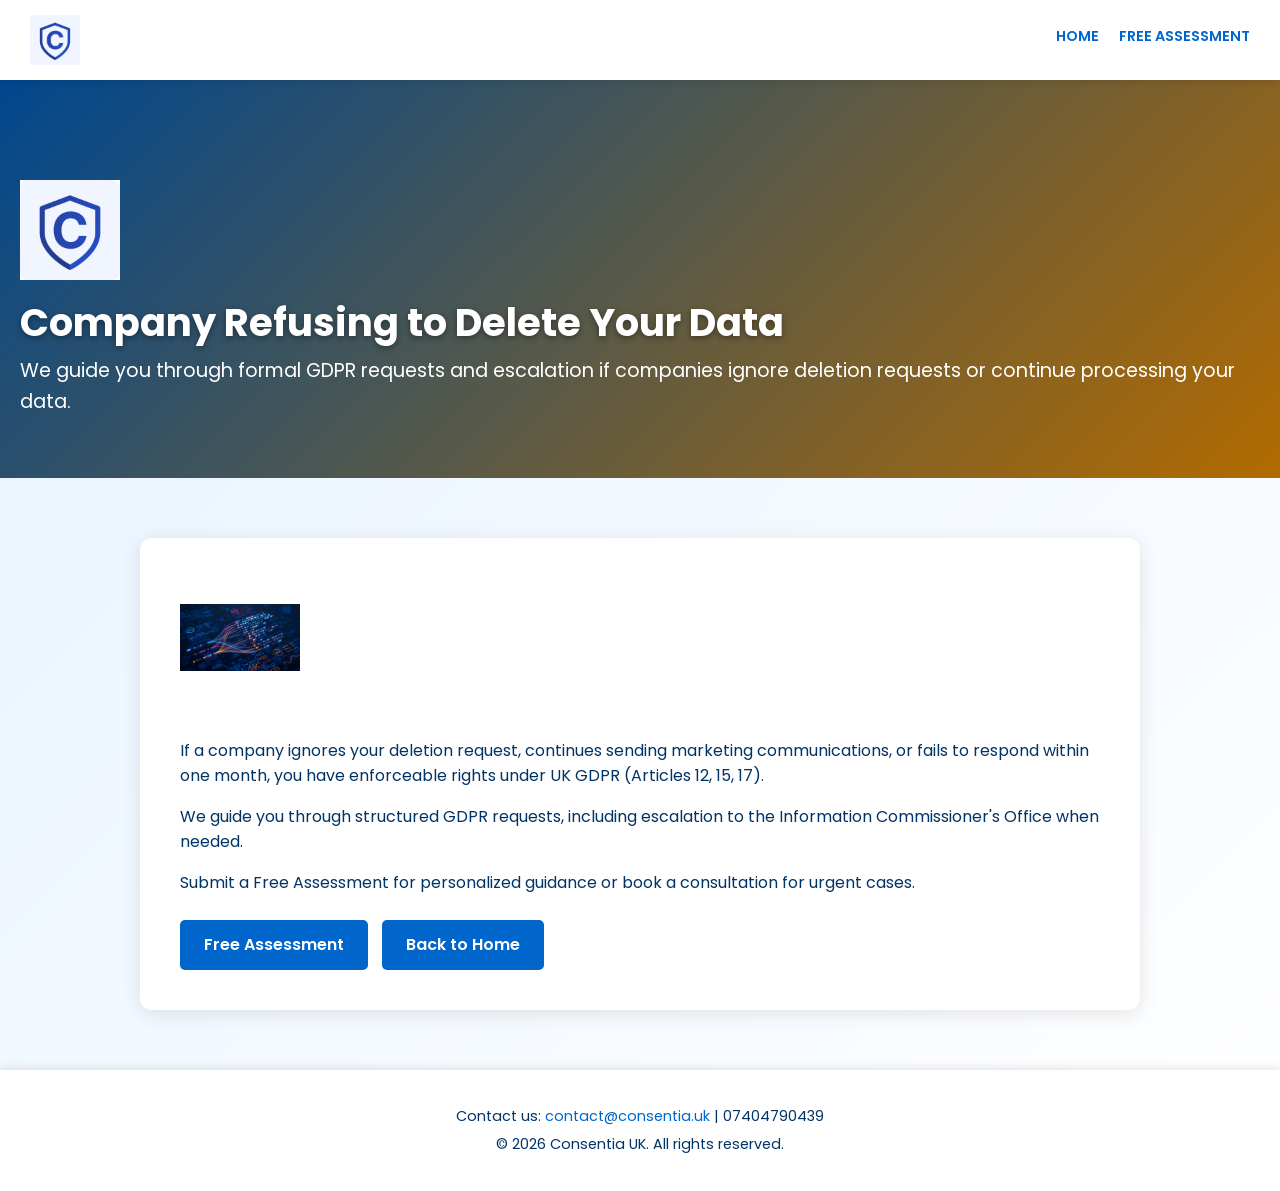
==== company-refusing.html @ bc251dcc "change the ui" ====
<html lang="en">
<head>
  <meta charset="UTF-8">
  <meta name="viewport" content="width=device-width, initial-scale=1.0">
  <title>Company Refusing Data Deletion | Consentia</title>
  <!-- Google Font for modern typography -->
  <link href="https://fonts.googleapis.com/css2?family=Poppins:wght@300;400;600&display=swap" rel="stylesheet">
  <link href="style.css" rel="stylesheet" type="text/css">
</head>
<body>

<nav class="main-nav">
  <a href="index.html" class="nav-logo"><img src="images/logo.png" alt="Consentia Logo"></a>
  <ul class="nav-links">
    <li><a href="index.html">Home</a></li>
    <li><a href="contact.html">Free Assessment</a></li>
  </ul>
</nav>

<header class="main-header-left">
  <img src="images/logo.png" alt="Consentia Logo" class="logo-left">
  <div class="header-text">
    <h1>Company Refusing to Delete Your Data</h1>
    <p>We guide you through formal GDPR requests and escalation if companies ignore deletion requests or continue processing your data.</p>
  </div>
</header>

<section class="service-section">
  <div class="service-content">
    <img src="images/company-refuse-icon.png" alt="Company Refuse Icon" class="service-image">
    <div class="service-text">
      <p>If a company ignores your deletion request, continues sending marketing communications, or fails to respond within one month, you have enforceable rights under UK GDPR (Articles 12, 15, 17).</p>
      <p>We guide you through structured GDPR requests, including escalation to the Information Commissioner's Office when needed.</p>
      <p>Submit a Free Assessment for personalized guidance or book a consultation for urgent cases.</p>
      <a href="contact.html" class="btn">Free Assessment</a>
      <a href="index.html" class="btn">Back to Home</a>
    </div>
  </div>
</section>

<footer>
  <p>Contact us: <a href="mailto:contact@consentia.uk">contact@consentia.uk</a> | 07404790439</p>
  <p>&copy; 2026 Consentia UK. All rights reserved.</p>
</footer>

</body>
</html>
---- style.css ----
/* ===== VARIABLES & RESET ===== */
:root {
  --primary: #0066cc;
  --primary-dark: #004999;
  --accent: #ff9900;
  --bg-light: #e6f2ff;
  --bg-alt: #ffffff;
  --text: #003366;
  --shadow: rgba(0,0,0,0.1);
}

*,
*::before,
*::after {
  box-sizing: border-box;
  margin: 0;
  padding: 0;
}

body {
  font-family: 'Poppins', sans-serif;
  background: linear-gradient(135deg, var(--bg-light) 0%, var(--bg-alt) 100%);
  color: var(--text);
  line-height: 1.6;
  scroll-behavior: smooth;
  min-height: 100vh;
}

/* Links */
a {
  color: var(--primary);
  text-decoration: none;
}
a:hover {
  text-decoration: underline;
}

/* Navigation */
.main-nav {
  background: var(--bg-alt);
  display: flex;
  align-items: center;
  justify-content: space-between;
  padding: 15px 30px;
  box-shadow: 0 2px 8px var(--shadow);
  position: sticky;
  top: 0;
  z-index: 100;
}
.main-nav .nav-logo img {
  max-height: 50px;
}
.main-nav .nav-links {
  list-style: none;
  display: flex;
  gap: 20px;
}
.main-nav .nav-links li a {
  font-weight: 600;
  text-transform: uppercase;
  font-size: 0.9rem;
  transition: color 0.3s;
}
.main-nav .nav-links li a:hover {
  color: var(--primary-dark);
}

/* Header */
.main-header-left {
  background: linear-gradient(135deg, var(--primary) 0%, var(--accent) 100%);
  padding: 100px 20px 60px;
  color: #fff;
  text-align: left;
  position: relative;
}
.main-header-left::after {
  content: '';
  position: absolute;
  inset: 0;
  background: rgba(0,0,0,0.3);
}
.main-header-left .logo-left {
  position: relative;
  max-width: 100px;
  margin-bottom: 20px;
  z-index: 1;
}
.main-header-left .header-text {
  position: relative;
  z-index: 1;
}
.main-header-left h1 {
  font-size: 2.4rem;
  line-height: 1.2;
  text-shadow: 0 2px 6px rgba(0,0,0,0.4);
}
.main-header-left p {
  font-size: 1.2rem;
  margin-top: 10px;
}

/* SERVICE SECTION AS CARD */
.service-section {
  padding: 60px 20px;
  display: flex;
  justify-content: center;
  animation: fadeInUp 1s ease both;
}
.service-section .service-content {
  background: var(--bg-alt);
  border-radius: 12px;
  box-shadow: 0 4px 20px var(--shadow);
  padding: 40px;
  display: flex;
  align-items: center;
  gap: 40px;
  max-width: 1000px;
  flex-wrap: wrap;
}
.service-section.alt-bg .service-content {
  background: var(--bg-light);
}
.service-image {
  width: 120px;
  height: 120px;
  object-fit: contain;
  transition: transform 0.3s, filter 0.3s;
}
.service-image:hover {
  transform: scale(1.15);
  filter: drop-shadow(0 0 5px var(--primary));
}
.service-text h2 {
  margin-top: 0;
  color: var(--primary-dark);
}

/* add a padlock icon before each service heading for thematic flair */
.service-text h2::before {
  content: '🔒';
  display: inline-block;
  margin-right: 8px;
  font-size: 1.2rem;
  vertical-align: middle;
}
.service-text p {
  margin-bottom: 15px;
}

/* Buttons */
.btn {
  display: inline-block;
  padding: 12px 24px;
  background-color: var(--primary);
  color: #fff;
  text-decoration: none;
  border-radius: 5px;
  transition: background-color 0.3s, transform 0.2s;
  margin-right: 10px;
  margin-top: 10px;
  font-weight: 600;
}
.btn:hover {
  background-color: var(--primary-dark);
  transform: translateY(-2px);
}

/* Lists */
ul {
  padding-left: 20px;
}
ul li {
  margin-bottom: 10px;
  font-size: 1.05em;
}

/* Form container */
.form-container {
  display: flex;
  justify-content: center;
  align-items: center;
  flex-direction: column;
  width: 100%;
  min-height: 80vh;
  padding: 20px;
}
.form-container iframe {
  width: 100%;
  max-width: 900px;
  height: 900px;
  border: none;
  border-radius: 8px;
  box-shadow: 0 4px 15px rgba(0,0,0,0.1);
}

/* Footer */
footer {
  background: var(--bg-alt);
  padding: 30px 20px;
  text-align: center;
  font-size: 0.9rem;
  color: var(--text);
  box-shadow: 0 -2px 8px var(--shadow);
}
footer a {
  color: var(--primary);
}
footer p {
  margin: 5px 0;
}

/* Animations */
@keyframes fadeInUp {
  from {
    opacity: 0;
    transform: translateY(20px);
  }
  to {
    opacity: 1;
    transform: translateY(0);
  }
}

/* Responsive */
@media (max-width: 768px) {
  .service-content {
    flex-direction: column;
    align-items: center;
    text-align: center;
  }
  .service-image {
    margin-bottom: 20px;
  }
  .btn {
    width: 80%;
    text-align: center;
    margin: 10px 0;
  }
  .main-nav .nav-links {
    display: none; /* hide for mobile; hamburger could be added later */
  }
}
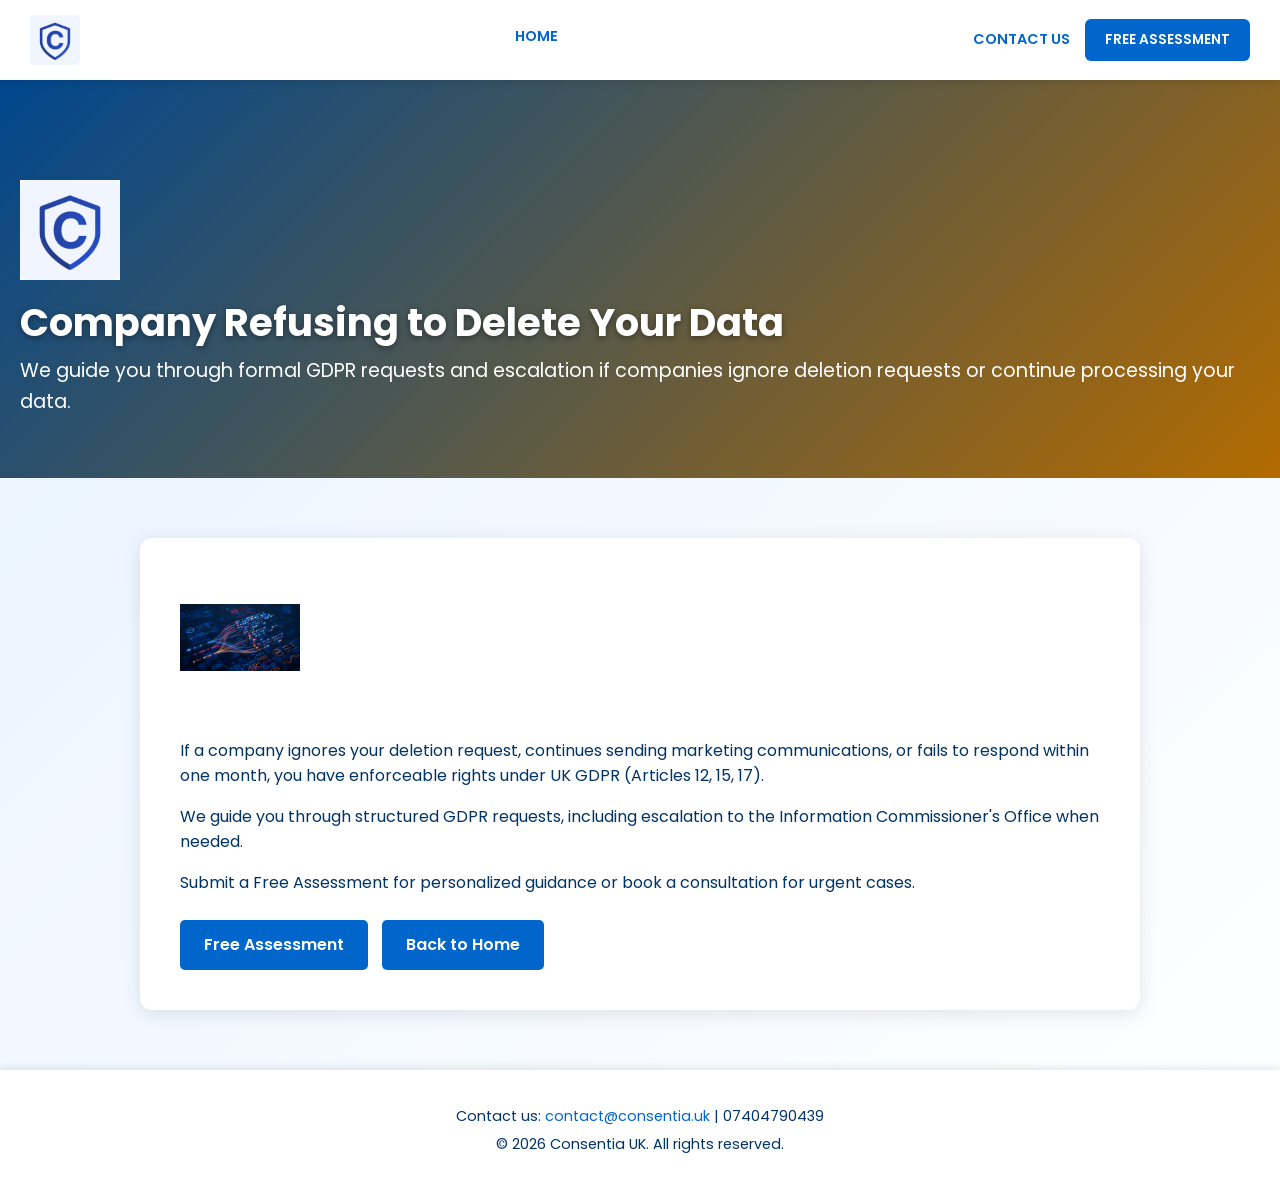
==== commit 4eca7428: "change the faq" ====
--- a/company-refusing.html
+++ b/company-refusing.html
@@ -3,6 +3,21 @@
   <meta charset="UTF-8">
   <meta name="viewport" content="width=device-width, initial-scale=1.0">
   <title>Company Refusing Data Deletion | Consentia</title>
+  <link rel="icon" href="/favicon.ico" type="image/x-icon">
+  <meta name="description" content="Company refusing to delete your personal data? Consentia guides GDPR escalation, formal requests, and ICO complaints to enforce your rights.">
+  <link rel="canonical" href="https://consentia.uk/company-refusing.html">
+  <meta name="robots" content="index,follow">
+  <meta property="og:title" content="Company Refusing to Delete Your Data — Consentia">
+  <meta property="og:description" content="We guide GDPR escalation and ICO complaints when companies refuse deletion requests.">
+  <meta property="og:type" content="article">
+  <meta property="og:url" content="https://consentia.uk/company-refusing.html">
+  <meta property="og:image" content="https://consentia.uk/images/company-refuse-icon.png">
+  <meta name="twitter:card" content="summary_large_image">
+  <meta name="twitter:title" content="Company Refusing to Delete Your Data — Consentia">
+  <meta name="twitter:description" content="We guide GDPR escalation and ICO complaints when companies refuse deletion requests.">
+  <script type="application/ld+json">
+  {"@context":"https://schema.org","@type":"Article","mainEntityOfPage":{"@type":"WebPage","@id":"https://consentia.uk/company-refusing.html"},"headline":"Company Refusing to Delete Your Data","description":"Guidance to escalate GDPR deletion requests and pursue ICO complaints."}
+  </script>
   <!-- Google Font for modern typography -->
   <link href="https://fonts.googleapis.com/css2?family=Poppins:wght@300;400;600&display=swap" rel="stylesheet">
   <link href="style.css" rel="stylesheet" type="text/css">
@@ -13,8 +28,11 @@
   <a href="index.html" class="nav-logo"><img src="images/logo.png" alt="Consentia Logo"></a>
   <ul class="nav-links">
     <li><a href="index.html">Home</a></li>
-    <li><a href="contact.html">Free Assessment</a></li>
   </ul>
+  <div class="nav-right">
+    <a href="contact.html" class="nav-contact">Contact Us</a>
+    <a href="contact.html" class="nav-cta">Free Assessment</a>
+  </div>
 </nav>
 
 <header class="main-header-left">
--- a/style.css
+++ b/style.css
@@ -47,6 +47,9 @@
   top: 0;
   z-index: 100;
 }
+.main-nav .nav-logo {
+  flex-shrink: 0;
+}
 .main-nav .nav-logo img {
   max-height: 50px;
 }
@@ -63,6 +66,45 @@
 }
 .main-nav .nav-links li a:hover {
   color: var(--primary-dark);
+}
+
+/* Navigation right section */
+.nav-right {
+  display: flex;
+  gap: 15px;
+  align-items: center;
+}
+
+.nav-contact {
+  font-weight: 600;
+  color: var(--primary);
+  text-transform: uppercase;
+  font-size: 0.9rem;
+  transition: all 0.3s;
+}
+
+.nav-contact:hover {
+  color: var(--primary-dark);
+  text-decoration: underline;
+}
+
+.nav-cta {
+  background: var(--primary);
+  color: white;
+  padding: 10px 20px;
+  border-radius: 6px;
+  font-weight: 600;
+  text-transform: uppercase;
+  font-size: 0.85rem;
+  transition: all 0.3s;
+  display: inline-block;
+}
+
+.nav-cta:hover {
+  background: var(--primary-dark);
+  transform: translateY(-2px);
+  box-shadow: 0 4px 12px rgba(0,102,204,0.3);
+  text-decoration: none;
 }
 
 /* Header */
@@ -73,6 +115,31 @@
   text-align: left;
   position: relative;
 }
+
+/* Quote section */
+.quote-section {
+  padding: 60px 20px;
+  display: flex;
+  justify-content: center;
+  align-items: center;
+  max-width: 1000px;
+  margin: 0 auto;
+  gap: 20px;
+}
+.quote-section .quote-text {
+  flex: 1;
+  font-size: 1.3rem;
+  font-style: italic;
+}
+.quote-section .quote-image {
+  flex: 1;
+  text-align: right;
+}
+.quote-section .quote-image img {
+  max-width: 400px;
+  height: auto;
+}
+
 .main-header-left::after {
   content: '';
   position: absolute;
@@ -135,13 +202,43 @@
   color: var(--primary-dark);
 }
 
-/* add a padlock icon before each service heading for thematic flair */
+/* padlock icon removed from all headings */
 .service-text h2::before {
-  content: '🔒';
-  display: inline-block;
-  margin-right: 8px;
-  font-size: 1.2rem;
-  vertical-align: middle;
+  content: none;
+}
+
+/* remove padlock icon for FAQ questions */
+.faq-item h2::before {
+  content: none;
+}
+
+/* style each FAQ item as a banner separator */
+.faq-item {
+  border-top: 2px solid var(--primary);
+  padding-top: 20px;
+  margin-top: 20px;
+}
+.faq-item:first-child {
+  border-top: none;
+  padding-top: 0;
+  margin-top: 0;
+}
+
+/* collapsible details styling */
+details.faq-item summary {
+  cursor: pointer;
+  font-weight: 600;
+  font-size: 1.1rem;
+  outline: none;
+}
+details.faq-item summary::-webkit-details-marker {
+  display: none;
+}
+details.faq-item {
+  padding: 10px 0;
+}
+details.faq-item[open] {
+  background: var(--bg-light);
 }
 .service-text p {
   margin-bottom: 15px;
@@ -174,23 +271,114 @@
   font-size: 1.05em;
 }
 
-/* Form container */
-.form-container {
-  display: flex;
-  justify-content: center;
-  align-items: center;
+/* Form wrapper with contact box */
+.form-wrapper {
+  display: flex;
+  gap: 40px;
+  justify-content: space-between;
+  align-items: flex-start;
+  width: 100%;
+  max-width: 1400px;
+  margin: 0 auto;
+  padding: 40px 20px;
+  flex-wrap: wrap;
+}
+
+.form-left {
+  flex: 1;
+  min-width: 300px;
+  display: flex;
   flex-direction: column;
+  gap: 20px;
+}
+
+.form-left iframe {
   width: 100%;
-  min-height: 80vh;
-  padding: 20px;
-}
-.form-container iframe {
-  width: 100%;
-  max-width: 900px;
-  height: 900px;
+  height: 800px;
   border: none;
   border-radius: 8px;
   box-shadow: 0 4px 15px rgba(0,0,0,0.1);
+}
+
+.form-left .btn {
+  width: fit-content;
+  padding: 12px 30px;
+  background: var(--primary);
+  color: white;
+  border-radius: 8px;
+  font-weight: 600;
+  transition: 0.3s;
+}
+
+.form-left .btn:hover {
+  background: var(--primary-dark);
+  text-decoration: none;
+}
+
+/* Contact box */
+.contact-box {
+  flex: 0 1 350px;
+  background: var(--primary);
+  color: white;
+  padding: 40px 30px;
+  border-radius: 12px;
+  box-shadow: 0 4px 20px rgba(0,0,0,0.15);
+  height: fit-content;
+  position: sticky;
+  top: 100px;
+}
+
+.contact-box h3 {
+  margin-bottom: 30px;
+  font-size: 1.5rem;
+  font-weight: 600;
+}
+
+.contact-item {
+  margin-bottom: 25px;
+  padding-bottom: 25px;
+  border-bottom: 1px solid rgba(255,255,255,0.3);
+}
+
+.contact-item:last-child {
+  border-bottom: none;
+  margin-bottom: 0;
+  padding-bottom: 0;
+}
+
+.contact-item p {
+  margin: 0;
+  padding: 5px 0;
+}
+
+.contact-item p strong {
+  font-weight: 600;
+  font-size: 0.95rem;
+}
+
+.contact-item a {
+  color: white;
+  text-decoration: none;
+  font-weight: 500;
+  word-break: break-all;
+}
+
+.contact-item a:hover {
+  text-decoration: underline;
+}
+
+/* Responsive */
+@media (max-width: 1024px) {
+  .form-wrapper {
+    flex-direction: column;
+    gap: 30px;
+  }
+  
+  .contact-box {
+    position: static;
+    flex: 1;
+    width: 100%;
+  }
 }
 
 /* Footer */
@@ -239,4 +427,12 @@
   .main-nav .nav-links {
     display: none; /* hide for mobile; hamburger could be added later */
   }
-}
+  .quote-section {
+    flex-direction: column;
+    text-align: center;
+  }
+  .quote-section .quote-image {
+    text-align: center;
+    margin-top: 20px;
+  }
+}
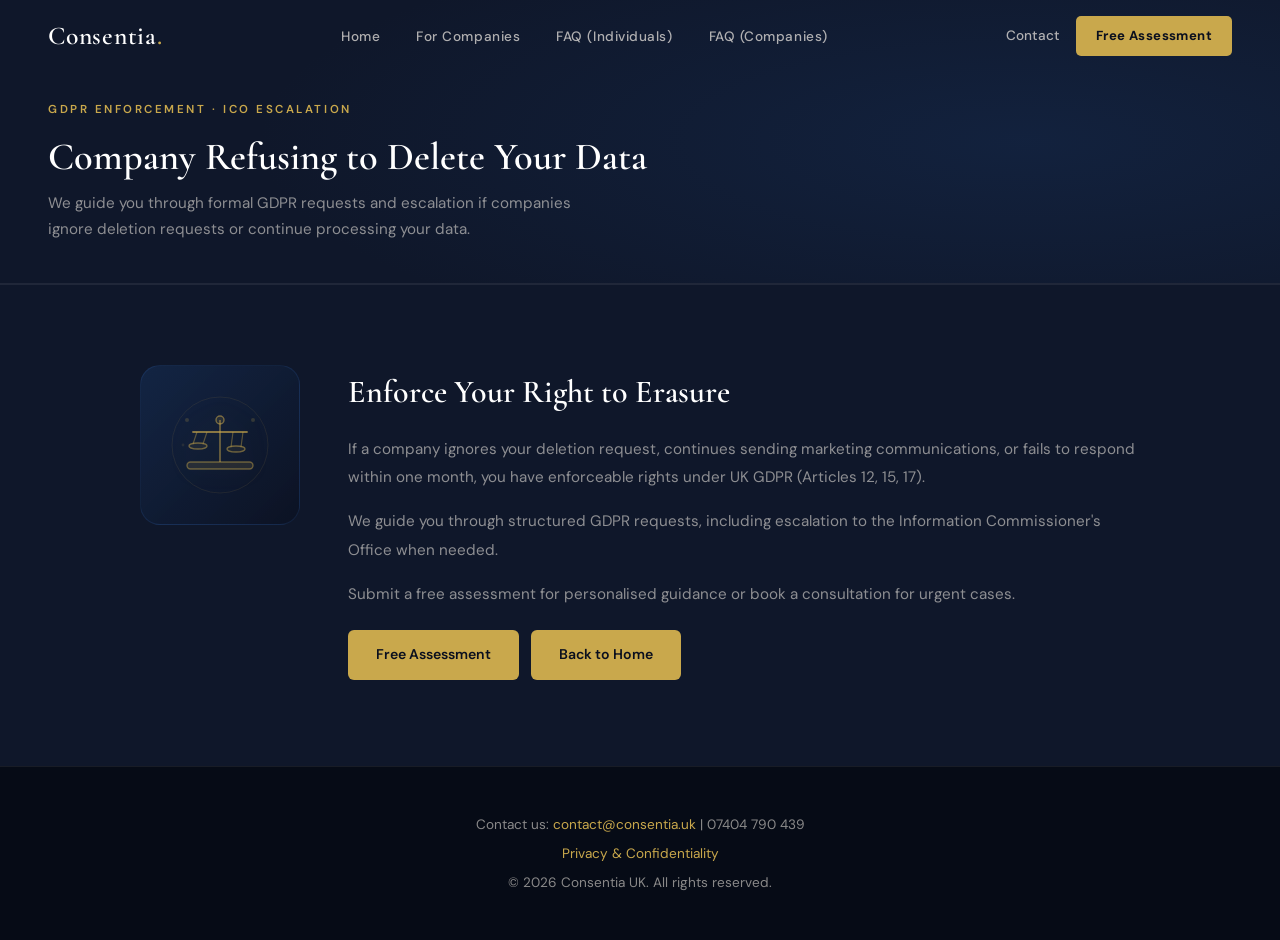
==== commit dc28145d: "change the logo" ====
--- a/company-refusing.html
+++ b/company-refusing.html
@@ -1,10 +1,18 @@
+<!DOCTYPE html>
 <html lang="en">
 <head>
   <meta charset="UTF-8">
   <meta name="viewport" content="width=device-width, initial-scale=1.0">
-  <title>Company Refusing Data Deletion | Consentia</title>
-  <link rel="icon" href="/favicon.ico" type="image/x-icon">
-  <meta name="description" content="Company refusing to delete your personal data? Consentia guides GDPR escalation, formal requests, and ICO complaints to enforce your rights.">
+  <title>Company Refusing GDPR Data Deletion? | UK GDPR Escalation | Consentia</title>
+  <link rel="icon" type="image/x-icon" href="/favicon/favicon.ico">
+  <link rel="icon" type="image/png" sizes="96x96" href="/favicon/favicon-96x96.png">
+  <link rel="icon" type="image/svg+xml" href="/favicon/favicon.svg">
+  <link rel="apple-touch-icon" href="/favicon/apple-touch-icon.png">
+  <link rel="manifest" href="/favicon/site.webmanifest">
+  <meta name="theme-color" content="#0a0f1e">
+  <meta name="description" content="Company ignoring your GDPR deletion request? Consentia guides formal escalation, ICO complaints, enforcement action under UK GDPR.">
+  <meta name="keywords" content="company refusing deletion, GDPR enforcement, ICO complaint, data deletion request ignored, GDPR escalation, company GDPR violation, UK data protection, right to erasure not granted">
+  <meta name="author" content="Consentia">
   <link rel="canonical" href="https://consentia.uk/company-refusing.html">
   <meta name="robots" content="index,follow">
   <meta property="og:title" content="Company Refusing to Delete Your Data — Consentia">
@@ -18,38 +26,82 @@
   <script type="application/ld+json">
   {"@context":"https://schema.org","@type":"Article","mainEntityOfPage":{"@type":"WebPage","@id":"https://consentia.uk/company-refusing.html"},"headline":"Company Refusing to Delete Your Data","description":"Guidance to escalate GDPR deletion requests and pursue ICO complaints."}
   </script>
-  <!-- Google Font for modern typography -->
-  <link href="https://fonts.googleapis.com/css2?family=Poppins:wght@300;400;600&display=swap" rel="stylesheet">
-  <link href="style.css" rel="stylesheet" type="text/css">
+  <link href="https://fonts.googleapis.com/css2?family=Cormorant+Garamond:ital,wght@0,400;0,600;1,400&family=DM+Sans:wght@300;400;500;600&display=swap" rel="stylesheet">
+  <link href="style.css" rel="stylesheet">
 </head>
 <body>
 
-<nav class="main-nav">
-  <a href="index.html" class="nav-logo"><img src="images/logo.png" alt="Consentia Logo"></a>
+<nav class="main-nav" id="mainNav">
+  <a href="index.html" class="nav-logo"><span class="logo-text">Consentia</span></a>
   <ul class="nav-links">
     <li><a href="index.html">Home</a></li>
+    <li><a href="im-a-company.html">For Companies</a></li>
+    <li><a href="faq-individuals.html">FAQ (Individuals)</a></li>
+    <li><a href="faq-company.html">FAQ (Companies)</a></li>
   </ul>
   <div class="nav-right">
-    <a href="contact.html" class="nav-contact">Contact Us</a>
+    <a href="contact.html" class="nav-contact">Contact</a>
     <a href="contact.html" class="nav-cta">Free Assessment</a>
   </div>
+  <button class="hamburger" id="hamburger" aria-label="Menu">
+    <span></span><span></span><span></span>
+  </button>
 </nav>
 
+<div class="mobile-drawer" id="mobileDrawer">
+  <ul>
+    <li><a href="index.html">Home</a></li>
+    <li><a href="im-a-company.html">For Companies</a></li>
+    <li><a href="faq-individuals.html">FAQ (Individuals)</a></li>
+    <li><a href="faq-company.html">FAQ (Companies)</a></li>
+    <li><a href="contact.html">Contact</a></li>
+    <li><a href="contact.html" class="drawer-cta">Free Assessment</a></li>
+  </ul>
+</div>
+
+<!-- No logo here — nav bar only -->
 <header class="main-header-left">
-  <img src="images/logo.png" alt="Consentia Logo" class="logo-left">
   <div class="header-text">
+    <div class="section-label">GDPR Enforcement · ICO Escalation</div>
     <h1>Company Refusing to Delete Your Data</h1>
     <p>We guide you through formal GDPR requests and escalation if companies ignore deletion requests or continue processing your data.</p>
   </div>
 </header>
 
-<section class="service-section">
+<section class="service-section alt-bg">
   <div class="service-content">
-    <img src="images/company-refuse-icon.png" alt="Company Refuse Icon" class="service-image">
+    <div class="service-section-icon">
+      <svg width="110" height="110" viewBox="0 0 110 110" fill="none" xmlns="http://www.w3.org/2000/svg">
+        <circle cx="55" cy="55" r="48" stroke="rgba(201,168,76,0.1)" stroke-width="1"/>
+        <!-- Base -->
+        <rect x="22" y="72" width="66" height="7" rx="3.5" fill="rgba(201,168,76,0.12)" stroke="rgba(201,168,76,0.45)" stroke-width="1.4"/>
+        <!-- Pole -->
+        <line x1="55" y1="30" x2="55" y2="72" stroke="rgba(201,168,76,0.5)" stroke-width="1.8"/>
+        <!-- Beam -->
+        <line x1="28" y1="42" x2="82" y2="42" stroke="rgba(201,168,76,0.65)" stroke-width="1.8" stroke-linecap="round"/>
+        <!-- Left pan strings -->
+        <line x1="32" y1="42" x2="28" y2="54" stroke="rgba(201,168,76,0.4)" stroke-width="1.2"/>
+        <line x1="42" y1="42" x2="38" y2="54" stroke="rgba(201,168,76,0.4)" stroke-width="1.2"/>
+        <!-- Left pan -->
+        <ellipse cx="33" cy="56" rx="9" ry="3" stroke="rgba(201,168,76,0.5)" stroke-width="1.4" fill="rgba(201,168,76,0.07)"/>
+        <!-- Right pan strings (lower = weighted) -->
+        <line x1="68" y1="42" x2="66" y2="57" stroke="rgba(201,168,76,0.4)" stroke-width="1.2"/>
+        <line x1="78" y1="42" x2="76" y2="57" stroke="rgba(201,168,76,0.4)" stroke-width="1.2"/>
+        <!-- Right pan -->
+        <ellipse cx="71" cy="59" rx="9" ry="3" stroke="rgba(201,168,76,0.5)" stroke-width="1.4" fill="rgba(201,168,76,0.07)"/>
+        <!-- Top pin -->
+        <circle cx="55" cy="30" r="4" fill="rgba(201,168,76,0.12)" stroke="rgba(201,168,76,0.55)" stroke-width="1.4"/>
+        <!-- Decorative -->
+        <circle cx="22" cy="30" r="2" fill="rgba(201,168,76,0.2)"/>
+        <circle cx="88" cy="30" r="2" fill="rgba(201,168,76,0.2)"/>
+        <circle cx="18" cy="55" r="1.4" fill="rgba(201,168,76,0.12)"/>
+      </svg>
+    </div>
     <div class="service-text">
+      <h2>Enforce Your Right to Erasure</h2>
       <p>If a company ignores your deletion request, continues sending marketing communications, or fails to respond within one month, you have enforceable rights under UK GDPR (Articles 12, 15, 17).</p>
       <p>We guide you through structured GDPR requests, including escalation to the Information Commissioner's Office when needed.</p>
-      <p>Submit a Free Assessment for personalized guidance or book a consultation for urgent cases.</p>
+      <p>Submit a free assessment for personalised guidance or book a consultation for urgent cases.</p>
       <a href="contact.html" class="btn">Free Assessment</a>
       <a href="index.html" class="btn">Back to Home</a>
     </div>
@@ -57,9 +109,17 @@
 </section>
 
 <footer>
-  <p>Contact us: <a href="mailto:contact@consentia.uk">contact@consentia.uk</a> | 07404790439</p>
+  <p>Contact us: <a href="mailto:contact@consentia.uk">contact@consentia.uk</a> | 07404 790 439</p>
+  <p><a href="privacy-policy.html">Privacy &amp; Confidentiality</a></p>
   <p>&copy; 2026 Consentia UK. All rights reserved.</p>
 </footer>
 
+<script>
+  const nav = document.getElementById('mainNav');
+  window.addEventListener('scroll', () => nav.classList.toggle('scrolled', window.scrollY > 30));
+  const ham = document.getElementById('hamburger');
+  const drawer = document.getElementById('mobileDrawer');
+  ham.addEventListener('click', () => { ham.classList.toggle('open'); drawer.classList.toggle('open'); });
+</script>
 </body>
 </html>
--- a/style.css
+++ b/style.css
@@ -1,438 +1,1288 @@
-/* ===== VARIABLES & RESET ===== */
+/* ============================================================
+   CONSENTIA — Redesigned CSS
+   Aesthetic: Dark luxury legal / cybersecurity
+   Fonts: Cormorant Garamond (display) + DM Sans (body)
+   ============================================================ */
+
 :root {
-  --primary: #0066cc;
-  --primary-dark: #004999;
-  --accent: #ff9900;
-  --bg-light: #e6f2ff;
-  --bg-alt: #ffffff;
-  --text: #003366;
-  --shadow: rgba(0,0,0,0.1);
-}
-
-*,
-*::before,
-*::after {
-  box-sizing: border-box;
-  margin: 0;
-  padding: 0;
-}
+  --ink:        #0a0f1e;
+  --ink-mid:    #0f172a;
+  --ink-card:   #141c2e;
+  --ink-border: rgba(255,255,255,0.07);
+  --cream:      #f5f0e8;
+  --cream-dim:  #ddd8ce;
+  --gold:       #c9a84c;
+  --gold-light: #e8c97a;
+  --blue-pale:  #3a7bd5;
+  --blue-glow:  rgba(58,123,213,0.15);
+  --white:      #ffffff;
+  --text-muted: rgba(245,240,232,0.55);
+  --shadow-lg:  0 24px 64px rgba(0,0,0,0.5);
+  --shadow-md:  0 8px 32px rgba(0,0,0,0.35);
+  --radius:     12px;
+  --radius-lg:  20px;
+  --font-serif: 'Cormorant Garamond', Georgia, serif;
+  --font-sans:  'DM Sans', system-ui, sans-serif;
+  --nav-h:      72px;
+}
+
+*, *::before, *::after { box-sizing: border-box; margin: 0; padding: 0; }
+
+html { scroll-behavior: smooth; }
 
 body {
-  font-family: 'Poppins', sans-serif;
-  background: linear-gradient(135deg, var(--bg-light) 0%, var(--bg-alt) 100%);
-  color: var(--text);
-  line-height: 1.6;
-  scroll-behavior: smooth;
+  font-family: var(--font-sans);
+  background: var(--ink);
+  color: var(--cream);
+  line-height: 1.7;
+  overflow-x: hidden;
+}
+
+img { display: block; max-width: 100%; }
+a { text-decoration: none; color: inherit; }
+
+/* =====================
+   TYPOGRAPHY HELPERS
+   ===================== */
+.section-label {
+  font-family: var(--font-sans);
+  font-size: 0.72rem;
+  font-weight: 600;
+  letter-spacing: 0.22em;
+  text-transform: uppercase;
+  color: var(--gold);
+  margin-bottom: 14px;
+}
+.section-title {
+  font-family: var(--font-serif);
+  font-size: clamp(2rem, 4vw, 3rem);
+  font-weight: 600;
+  color: var(--white);
+  line-height: 1.15;
+  margin-bottom: 20px;
+}
+
+/* =====================
+   BUTTONS
+   ===================== */
+.btn-primary {
+  display: inline-flex;
+  align-items: center;
+  gap: 8px;
+  padding: 14px 30px;
+  background: var(--gold);
+  color: var(--ink);
+  font-family: var(--font-sans);
+  font-size: 0.9rem;
+  font-weight: 600;
+  border-radius: 6px;
+  transition: background 0.25s, transform 0.2s, box-shadow 0.25s;
+  white-space: nowrap;
+}
+.btn-primary:hover {
+  background: var(--gold-light);
+  transform: translateY(-2px);
+  box-shadow: 0 8px 24px rgba(201,168,76,0.35);
+}
+
+.btn-ghost {
+  display: inline-flex;
+  align-items: center;
+  gap: 8px;
+  padding: 14px 30px;
+  background: transparent;
+  color: var(--cream);
+  font-family: var(--font-sans);
+  font-size: 0.9rem;
+  font-weight: 500;
+  border: 1px solid rgba(245,240,232,0.25);
+  border-radius: 6px;
+  transition: border-color 0.25s, color 0.25s, background 0.25s;
+}
+.btn-ghost:hover {
+  border-color: var(--gold);
+  color: var(--gold);
+  background: rgba(201,168,76,0.06);
+}
+
+.btn-outline {
+  display: inline-flex;
+  align-items: center;
+  gap: 8px;
+  padding: 13px 28px;
+  background: transparent;
+  color: var(--cream);
+  font-family: var(--font-sans);
+  font-size: 0.9rem;
+  font-weight: 500;
+  border: 1px solid rgba(245,240,232,0.3);
+  border-radius: 6px;
+  transition: all 0.25s;
+}
+.btn-outline:hover {
+  border-color: var(--gold);
+  color: var(--gold);
+}
+
+/* Legacy .btn compatibility (used in sub-pages) */
+.btn {
+  display: inline-flex;
+  align-items: center;
+  padding: 13px 28px;
+  background: var(--gold);
+  color: var(--ink);
+  font-family: var(--font-sans);
+  font-size: 0.88rem;
+  font-weight: 600;
+  border-radius: 6px;
+  margin: 6px 8px 6px 0;
+  transition: background 0.25s, transform 0.2s;
+}
+.btn:hover {
+  background: var(--gold-light);
+  transform: translateY(-2px);
+}
+
+/* =====================
+   NAVIGATION
+   ===================== */
+.main-nav {
+  position: fixed;
+  top: 0; left: 0; right: 0;
+  height: var(--nav-h);
+  z-index: 200;
+  display: flex;
+  align-items: center;
+  justify-content: space-between;
+  padding: 0 48px;
+  background: transparent;
+  transition: background 0.35s, backdrop-filter 0.35s, box-shadow 0.35s;
+}
+.main-nav.scrolled {
+  background: rgba(10,15,30,0.92);
+  backdrop-filter: blur(18px);
+  box-shadow: 0 1px 0 rgba(255,255,255,0.06);
+}
+
+.nav-logo .logo-text {
+  font-family: var(--font-serif);
+  font-size: 1.6rem;
+  font-weight: 600;
+  color: var(--white);
+  letter-spacing: 0.03em;
+}
+.nav-logo .logo-text::after {
+  content: '.';
+  color: var(--gold);
+}
+
+.nav-links {
+  list-style: none;
+  display: flex;
+  gap: 36px;
+}
+.nav-links a {
+  font-size: 0.85rem;
+  font-weight: 500;
+  color: rgba(245,240,232,0.7);
+  letter-spacing: 0.04em;
+  transition: color 0.2s;
+  position: relative;
+}
+.nav-links a::after {
+  content: '';
+  position: absolute;
+  bottom: -4px; left: 0; right: 100%;
+  height: 1px;
+  background: var(--gold);
+  transition: right 0.25s;
+}
+.nav-links a:hover,
+.nav-links a.active {
+  color: var(--white);
+}
+.nav-links a:hover::after,
+.nav-links a.active::after {
+  right: 0;
+}
+
+.nav-right {
+  display: flex;
+  gap: 16px;
+  align-items: center;
+}
+.nav-contact {
+  font-size: 0.85rem;
+  font-weight: 500;
+  color: rgba(245,240,232,0.7);
+  transition: color 0.2s;
+}
+.nav-contact:hover { color: var(--white); }
+
+.nav-cta {
+  padding: 9px 20px;
+  background: var(--gold);
+  color: var(--ink);
+  font-size: 0.82rem;
+  font-weight: 700;
+  border-radius: 5px;
+  letter-spacing: 0.03em;
+  transition: background 0.2s, transform 0.2s;
+}
+.nav-cta:hover {
+  background: var(--gold-light);
+  transform: translateY(-1px);
+}
+
+.hamburger {
+  display: none;
+  flex-direction: column;
+  gap: 5px;
+  background: none;
+  border: none;
+  cursor: pointer;
+  padding: 4px;
+}
+.hamburger span {
+  display: block;
+  width: 24px;
+  height: 2px;
+  background: var(--cream);
+  border-radius: 2px;
+  transition: all 0.3s;
+}
+.hamburger.open span:nth-child(1) { transform: rotate(45deg) translate(5px, 5px); }
+.hamburger.open span:nth-child(2) { opacity: 0; }
+.hamburger.open span:nth-child(3) { transform: rotate(-45deg) translate(5px, -5px); }
+
+.mobile-drawer {
+  display: none;
+  position: fixed;
+  top: var(--nav-h);
+  left: 0; right: 0;
+  background: rgba(10,15,30,0.97);
+  backdrop-filter: blur(20px);
+  z-index: 199;
+  padding: 24px 32px 40px;
+  transform: translateY(-20px);
+  opacity: 0;
+  pointer-events: none;
+  transition: opacity 0.3s, transform 0.3s;
+}
+.mobile-drawer.open {
+  opacity: 1;
+  transform: translateY(0);
+  pointer-events: all;
+}
+.mobile-drawer ul {
+  list-style: none;
+  display: flex;
+  flex-direction: column;
+  gap: 4px;
+}
+.mobile-drawer ul li a {
+  display: block;
+  padding: 12px 0;
+  font-size: 1.1rem;
+  font-weight: 500;
+  color: var(--cream-dim);
+  border-bottom: 1px solid var(--ink-border);
+  transition: color 0.2s;
+}
+.mobile-drawer ul li a:hover { color: var(--gold); }
+.mobile-drawer .drawer-cta {
+  margin-top: 16px;
+  display: inline-block;
+  padding: 14px 28px;
+  background: var(--gold);
+  color: var(--ink) !important;
+  font-weight: 700;
+  border-radius: 6px;
+  border-bottom: none !important;
+}
+
+/* =====================
+   HERO
+   ===================== */
+.hero {
+  position: relative;
   min-height: 100vh;
-}
-
-/* Links */
-a {
-  color: var(--primary);
-  text-decoration: none;
-}
-a:hover {
-  text-decoration: underline;
-}
-
-/* Navigation */
-.main-nav {
-  background: var(--bg-alt);
-  display: flex;
-  align-items: center;
-  justify-content: space-between;
-  padding: 15px 30px;
-  box-shadow: 0 2px 8px var(--shadow);
-  position: sticky;
-  top: 0;
-  z-index: 100;
-}
-.main-nav .nav-logo {
-  flex-shrink: 0;
-}
-.main-nav .nav-logo img {
-  max-height: 50px;
-}
-.main-nav .nav-links {
-  list-style: none;
-  display: flex;
-  gap: 20px;
-}
-.main-nav .nav-links li a {
-  font-weight: 600;
+  display: flex;
+  align-items: center;
+  overflow: hidden;
+  padding: calc(var(--nav-h) + 60px) 48px 80px;
+}
+
+.hero-bg {
+  position: absolute;
+  inset: 0;
+  pointer-events: none;
+}
+
+.hero-grid {
+  position: absolute;
+  inset: 0;
+  background-image:
+    linear-gradient(rgba(255,255,255,0.03) 1px, transparent 1px),
+    linear-gradient(90deg, rgba(255,255,255,0.03) 1px, transparent 1px);
+  background-size: 60px 60px;
+  mask-image: radial-gradient(ellipse 80% 80% at 50% 50%, black, transparent);
+}
+
+.hero-orb {
+  position: absolute;
+  border-radius: 50%;
+  filter: blur(80px);
+  opacity: 0.3;
+}
+.hero-orb-1 {
+  width: 600px; height: 600px;
+  background: radial-gradient(circle, #1a3a6b, transparent);
+  top: -100px; right: -100px;
+  animation: orb-drift 14s ease-in-out infinite alternate;
+}
+.hero-orb-2 {
+  width: 400px; height: 400px;
+  background: radial-gradient(circle, rgba(201,168,76,0.4), transparent);
+  bottom: 0; left: 5%;
+  animation: orb-drift 18s ease-in-out infinite alternate-reverse;
+}
+
+@keyframes orb-drift {
+  from { transform: translate(0, 0); }
+  to   { transform: translate(30px, 20px); }
+}
+
+.hero-content {
+  position: relative;
+  z-index: 1;
+  max-width: 760px;
+}
+
+.hero-badge {
+  display: inline-block;
+  padding: 6px 16px;
+  background: rgba(201,168,76,0.12);
+  border: 1px solid rgba(201,168,76,0.3);
+  color: var(--gold);
+  font-size: 0.72rem;
+  font-weight: 600;
+  letter-spacing: 0.18em;
   text-transform: uppercase;
-  font-size: 0.9rem;
-  transition: color 0.3s;
-}
-.main-nav .nav-links li a:hover {
-  color: var(--primary-dark);
-}
-
-/* Navigation right section */
-.nav-right {
-  display: flex;
-  gap: 15px;
-  align-items: center;
-}
-
-.nav-contact {
-  font-weight: 600;
-  color: var(--primary);
+  border-radius: 100px;
+  margin-bottom: 28px;
+  animation: fade-in-up 0.8s ease both;
+}
+
+.hero-title {
+  display: flex;
+  flex-direction: column;
+  font-family: var(--font-serif);
+  font-size: clamp(3rem, 7vw, 5.5rem);
+  font-weight: 600;
+  line-height: 1.05;
+  color: var(--white);
+  margin-bottom: 28px;
+}
+.hero-title-line {
+  opacity: 0;
+  transform: translateY(24px);
+  animation: fade-in-up 0.9s ease both;
+}
+.hero-title-line:nth-child(1) { animation-delay: 0.1s; }
+.hero-title-line:nth-child(2) { animation-delay: 0.2s; }
+.hero-title-line:nth-child(3) { animation-delay: 0.3s; }
+
+.hero-title-accent {
+  color: var(--gold);
+  font-style: italic;
+}
+
+.hero-sub {
+  font-size: 1.1rem;
+  color: var(--text-muted);
+  max-width: 540px;
+  margin-bottom: 40px;
+  line-height: 1.8;
+  opacity: 0;
+  animation: fade-in-up 0.9s ease 0.4s both;
+}
+.hero-sub em {
+  color: var(--gold);
+  font-style: normal;
+  font-weight: 500;
+}
+
+.hero-actions {
+  display: flex;
+  gap: 16px;
+  flex-wrap: wrap;
+  margin-bottom: 56px;
+  opacity: 0;
+  animation: fade-in-up 0.9s ease 0.5s both;
+}
+
+.hero-stats {
+  display: flex;
+  align-items: center;
+  gap: 32px;
+  opacity: 0;
+  animation: fade-in-up 0.9s ease 0.6s both;
+}
+.stat {
+  display: flex;
+  flex-direction: column;
+  gap: 2px;
+}
+.stat-num {
+  font-family: var(--font-serif);
+  font-size: 1.6rem;
+  font-weight: 600;
+  color: var(--white);
+}
+.stat-label {
+  font-size: 0.72rem;
+  color: var(--text-muted);
+  letter-spacing: 0.05em;
   text-transform: uppercase;
-  font-size: 0.9rem;
-  transition: all 0.3s;
-}
-
-.nav-contact:hover {
-  color: var(--primary-dark);
-  text-decoration: underline;
-}
-
-.nav-cta {
-  background: var(--primary);
-  color: white;
-  padding: 10px 20px;
-  border-radius: 6px;
-  font-weight: 600;
+}
+.stat-divider {
+  width: 1px;
+  height: 40px;
+  background: rgba(255,255,255,0.12);
+}
+
+.hero-scroll-indicator {
+  position: absolute;
+  bottom: 40px;
+  right: 48px;
+  display: flex;
+  flex-direction: column;
+  align-items: center;
+  gap: 10px;
+  opacity: 0.4;
+  font-size: 0.65rem;
+  letter-spacing: 0.15em;
   text-transform: uppercase;
-  font-size: 0.85rem;
-  transition: all 0.3s;
-  display: inline-block;
-}
-
-.nav-cta:hover {
-  background: var(--primary-dark);
-  transform: translateY(-2px);
-  box-shadow: 0 4px 12px rgba(0,102,204,0.3);
-  text-decoration: none;
-}
-
-/* Header */
-.main-header-left {
-  background: linear-gradient(135deg, var(--primary) 0%, var(--accent) 100%);
-  padding: 100px 20px 60px;
-  color: #fff;
-  text-align: left;
+  color: var(--cream-dim);
+}
+.scroll-line {
+  width: 1px;
+  height: 50px;
+  background: linear-gradient(to bottom, var(--cream-dim), transparent);
+  animation: scroll-pulse 2s ease-in-out infinite;
+}
+@keyframes scroll-pulse {
+  0%, 100% { opacity: 0.4; }
+  50% { opacity: 1; }
+}
+
+/* =====================
+   ABOUT / PROCESS
+   ===================== */
+.about-section {
+  padding: 120px 48px;
+  background: var(--ink-mid);
+  border-top: 1px solid var(--ink-border);
+}
+.about-inner {
+  max-width: 1140px;
+  margin: 0 auto;
+  display: grid;
+  grid-template-columns: 1fr 1.2fr;
+  gap: 80px;
+  align-items: start;
+}
+.about-left p {
+  color: var(--text-muted);
+  font-size: 1rem;
+  line-height: 1.85;
+  max-width: 400px;
+}
+.process-list {
+  display: flex;
+  flex-direction: column;
+  gap: 0;
+}
+.process-item {
+  display: flex;
+  gap: 28px;
+  padding: 32px 0;
+  border-bottom: 1px solid var(--ink-border);
+  opacity: 0;
+  transform: translateX(20px);
+  transition: opacity 0.6s ease, transform 0.6s ease;
+}
+.process-item.visible {
+  opacity: 1;
+  transform: translateX(0);
+}
+.process-item:first-child { padding-top: 0; }
+.process-item:last-child { border-bottom: none; }
+
+.process-num {
+  font-family: var(--font-serif);
+  font-size: 2.4rem;
+  font-weight: 400;
+  color: var(--gold);
+  opacity: 0.5;
+  line-height: 1;
+  min-width: 48px;
+}
+.process-body h3 {
+  font-family: var(--font-serif);
+  font-size: 1.3rem;
+  font-weight: 600;
+  color: var(--white);
+  margin-bottom: 8px;
+}
+.process-body p {
+  color: var(--text-muted);
+  font-size: 0.95rem;
+  line-height: 1.75;
+}
+
+/* =====================
+   QUOTE BANNER
+   ===================== */
+.quote-banner {
+  padding: 100px 48px;
+  background: var(--ink);
   position: relative;
-}
-
-/* Quote section */
-.quote-section {
-  padding: 60px 20px;
-  display: flex;
-  justify-content: center;
-  align-items: center;
-  max-width: 1000px;
-  margin: 0 auto;
-  gap: 20px;
-}
-.quote-section .quote-text {
-  flex: 1;
-  font-size: 1.3rem;
-  font-style: italic;
-}
-.quote-section .quote-image {
-  flex: 1;
-  text-align: right;
-}
-.quote-section .quote-image img {
-  max-width: 400px;
-  height: auto;
-}
-
-.main-header-left::after {
+  overflow: hidden;
+}
+.quote-banner::before {
   content: '';
   position: absolute;
   inset: 0;
-  background: rgba(0,0,0,0.3);
+  background: linear-gradient(135deg, rgba(201,168,76,0.04) 0%, transparent 60%);
+  pointer-events: none;
+}
+.quote-inner {
+  max-width: 860px;
+  margin: 0 auto;
+  text-align: center;
+}
+.quote-mark {
+  font-family: var(--font-serif);
+  font-size: 8rem;
+  line-height: 0.6;
+  color: var(--gold);
+  opacity: 0.25;
+  margin-bottom: 20px;
+  display: block;
+}
+.quote-inner blockquote {
+  font-family: var(--font-serif);
+  font-size: clamp(1.5rem, 3vw, 2.2rem);
+  font-weight: 400;
+  font-style: italic;
+  color: var(--cream);
+  line-height: 1.55;
+  margin-bottom: 24px;
+}
+.quote-source {
+  font-size: 0.8rem;
+  color: var(--gold);
+  letter-spacing: 0.1em;
+  text-transform: uppercase;
+}
+
+/* =====================
+   SERVICES
+   ===================== */
+.services-section {
+  padding: 120px 48px;
+  background: var(--ink-mid);
+  border-top: 1px solid var(--ink-border);
+}
+.services-inner {
+  max-width: 1140px;
+  margin: 0 auto;
+}
+.services-grid {
+  display: grid;
+  grid-template-columns: repeat(3, 1fr);
+  gap: 24px;
+  margin-top: 52px;
+}
+
+.service-card {
+  background: var(--ink-card);
+  border: 1px solid var(--ink-border);
+  border-radius: var(--radius-lg);
+  padding: 40px 36px;
+  display: flex;
+  flex-direction: column;
+  gap: 24px;
+  transition: border-color 0.3s, transform 0.3s, box-shadow 0.3s;
+  cursor: pointer;
+  opacity: 0;
+  transform: translateY(30px);
+}
+.service-card.visible {
+  opacity: 1;
+  transform: translateY(0);
+  transition: opacity 0.6s ease, transform 0.6s ease, border-color 0.3s, box-shadow 0.3s;
+}
+.service-card:nth-child(1) { transition-delay: 0.0s; }
+.service-card:nth-child(2) { transition-delay: 0.1s; }
+.service-card:nth-child(3) { transition-delay: 0.2s; }
+
+.service-card:hover {
+  border-color: rgba(201,168,76,0.35);
+  transform: translateY(-6px);
+  box-shadow: 0 20px 50px rgba(0,0,0,0.4), 0 0 0 1px rgba(201,168,76,0.1);
+}
+
+.service-card-icon {
+  width: 100%;
+  height: 130px;
+  background: linear-gradient(135deg, rgba(26,58,107,0.4), rgba(10,15,30,0.55));
+  border: 1px solid rgba(58,123,213,0.14);
+  border-radius: 14px;
+  display: flex;
+  align-items: center;
+  justify-content: center;
+  transition: all 0.4s;
+  overflow: hidden;
+  position: relative;
+  margin-bottom: 4px;
+}
+.service-card-icon::after {
+  content: '';
+  position: absolute;
+  inset: 0;
+  background: radial-gradient(ellipse at 50% 0%, rgba(201,168,76,0.08), transparent 70%);
+  opacity: 0;
+  transition: opacity 0.4s;
+}
+.service-card:hover .service-card-icon {
+  background: linear-gradient(135deg, rgba(201,168,76,0.09), rgba(10,15,30,0.65));
+  border-color: rgba(201,168,76,0.28);
+}
+.service-card:hover .service-card-icon::after {
+  opacity: 1;
+}
+.service-card-icon svg {
+  transition: transform 0.5s cubic-bezier(0.34, 1.56, 0.64, 1);
+  position: relative;
+  z-index: 1;
+}
+.service-card:hover .service-card-icon svg {
+  transform: scale(1.1) translateY(-3px);
+  filter: drop-shadow(0 0 16px rgba(201,168,76,0.3));
+}
+
+.service-card-tag {
+  font-size: 0.68rem;
+  font-weight: 600;
+  letter-spacing: 0.16em;
+  text-transform: uppercase;
+  color: var(--gold);
+  opacity: 0.8;
+  margin-bottom: 4px;
+}
+
+.service-card-body h3 {
+  font-family: var(--font-serif);
+  font-size: 1.35rem;
+  font-weight: 600;
+  color: var(--white);
+  margin-bottom: 12px;
+  line-height: 1.25;
+}
+.service-card-body p {
+  font-size: 0.9rem;
+  color: var(--text-muted);
+  line-height: 1.8;
+  flex: 1;
+}
+
+.card-link {
+  display: inline-flex;
+  align-items: center;
+  gap: 6px;
+  font-size: 0.82rem;
+  font-weight: 600;
+  color: var(--gold);
+  margin-top: 20px;
+  transition: gap 0.2s;
+}
+.service-card:hover .card-link { gap: 10px; }
+
+/* =====================
+   OTHER ISSUES
+   ===================== */
+.issues-section {
+  padding: 120px 48px;
+  background: var(--ink);
+  border-top: 1px solid var(--ink-border);
+}
+.issues-inner {
+  max-width: 1140px;
+  margin: 0 auto;
+  display: grid;
+  grid-template-columns: 1fr 1.2fr;
+  gap: 80px;
+  align-items: center;
+}
+.issues-left p {
+  color: var(--text-muted);
+  margin-bottom: 32px;
+  line-height: 1.85;
+}
+
+.issues-list {
+  list-style: none;
+  padding: 0;
+  display: flex;
+  flex-direction: column;
+  gap: 4px;
+}
+.issues-list li {
+  opacity: 0;
+  transform: translateX(16px);
+  transition: opacity 0.5s ease, transform 0.5s ease;
+}
+.issues-list li.visible {
+  opacity: 1;
+  transform: translateX(0);
+}
+.issues-list li:nth-child(1) { transition-delay: 0.0s; }
+.issues-list li:nth-child(2) { transition-delay: 0.08s; }
+.issues-list li:nth-child(3) { transition-delay: 0.16s; }
+.issues-list li:nth-child(4) { transition-delay: 0.24s; }
+.issues-list li:nth-child(5) { transition-delay: 0.32s; }
+
+.issues-list li a {
+  display: flex;
+  align-items: center;
+  gap: 14px;
+  padding: 18px 22px;
+  background: var(--ink-card);
+  border: 1px solid var(--ink-border);
+  border-radius: 8px;
+  color: var(--cream-dim);
+  font-size: 0.95rem;
+  transition: all 0.25s;
+}
+.issues-list li a svg {
+  flex-shrink: 0;
+  color: var(--gold);
+  opacity: 0.6;
+  transition: opacity 0.25s, transform 0.25s;
+}
+.issues-list li a:hover {
+  border-color: rgba(201,168,76,0.3);
+  color: var(--white);
+  background: rgba(201,168,76,0.05);
+}
+.issues-list li a:hover svg {
+  opacity: 1;
+  transform: translateX(4px);
+}
+
+/* =====================
+   FAQ STRIP
+   ===================== */
+.faq-strip {
+  padding: 120px 48px;
+  background: var(--ink-mid);
+  border-top: 1px solid var(--ink-border);
+  text-align: center;
+}
+.faq-strip-inner {
+  max-width: 640px;
+  margin: 0 auto;
+}
+.faq-strip-sub {
+  color: var(--text-muted);
+  font-size: 1rem;
+  margin-bottom: 40px;
+  line-height: 1.8;
+}
+.faq-strip-actions {
+  display: flex;
+  gap: 16px;
+  justify-content: center;
+  flex-wrap: wrap;
+}
+
+/* =====================
+   FOOTER
+   ===================== */
+.site-footer {
+  background: #060b16;
+  border-top: 1px solid var(--ink-border);
+  padding: 80px 48px 40px;
+}
+.footer-inner {
+  max-width: 1140px;
+  margin: 0 auto;
+  display: grid;
+  grid-template-columns: 1.5fr 1fr 1fr 1.2fr;
+  gap: 48px;
+  margin-bottom: 64px;
+}
+.footer-brand .logo-text {
+  font-family: var(--font-serif);
+  font-size: 1.8rem;
+  font-weight: 600;
+  color: var(--white);
+  display: block;
+  margin-bottom: 12px;
+}
+.footer-brand .logo-text::after {
+  content: '.';
+  color: var(--gold);
+}
+.footer-brand p {
+  color: var(--text-muted);
+  font-size: 0.85rem;
+  line-height: 1.7;
+}
+.footer-links h4,
+.footer-contact h4 {
+  font-family: var(--font-sans);
+  font-size: 0.72rem;
+  font-weight: 700;
+  letter-spacing: 0.14em;
+  text-transform: uppercase;
+  color: var(--gold);
+  margin-bottom: 20px;
+}
+.footer-links ul {
+  list-style: none;
+  padding: 0;
+  display: flex;
+  flex-direction: column;
+  gap: 10px;
+}
+.footer-links ul li a {
+  color: var(--text-muted);
+  font-size: 0.88rem;
+  transition: color 0.2s;
+}
+.footer-links ul li a:hover { color: var(--cream); }
+
+.footer-contact {
+  display: flex;
+  flex-direction: column;
+  gap: 10px;
+}
+.footer-contact a {
+  color: var(--text-muted);
+  font-size: 0.88rem;
+  transition: color 0.2s;
+}
+.footer-contact a:hover { color: var(--cream); }
+.footer-contact .footer-cta {
+  margin-top: 16px;
+  align-self: flex-start;
+}
+
+.footer-bottom {
+  max-width: 1140px;
+  margin: 0 auto;
+  padding-top: 32px;
+  border-top: 1px solid var(--ink-border);
+  display: flex;
+  justify-content: space-between;
+  align-items: center;
+  flex-wrap: wrap;
+  gap: 12px;
+}
+.footer-bottom p {
+  font-size: 0.8rem;
+  color: rgba(245,240,232,0.3);
+}
+.footer-bottom a {
+  font-size: 0.8rem;
+  color: rgba(245,240,232,0.3);
+  transition: color 0.2s;
+}
+.footer-bottom a:hover { color: var(--cream); }
+
+/* =====================
+   SUBPAGE HERO (used by remove-data, etc.)
+   ===================== */
+.main-header-left {
+  padding: calc(var(--nav-h) + 28px) 48px 40px;
+  background: var(--ink-mid);
+  border-bottom: 1px solid var(--ink-border);
+  position: relative;
+  overflow: hidden;
+}
+.main-header-left::before {
+  content: '';
+  position: absolute;
+  inset: 0;
+  background: radial-gradient(ellipse 60% 80% at 80% 50%, rgba(26,58,107,0.3), transparent);
+  pointer-events: none;
 }
 .main-header-left .logo-left {
-  position: relative;
-  max-width: 100px;
-  margin-bottom: 20px;
-  z-index: 1;
+  display: none; /* hidden — nav has logo */
 }
 .main-header-left .header-text {
   position: relative;
   z-index: 1;
+  max-width: 720px;
 }
 .main-header-left h1 {
-  font-size: 2.4rem;
+  font-family: var(--font-serif);
+  font-size: clamp(1.6rem, 3.5vw, 2.4rem);
+  font-weight: 600;
+  color: var(--white);
   line-height: 1.2;
-  text-shadow: 0 2px 6px rgba(0,0,0,0.4);
+  margin-bottom: 10px;
 }
 .main-header-left p {
-  font-size: 1.2rem;
-  margin-top: 10px;
-}
-
-/* SERVICE SECTION AS CARD */
+  font-size: 0.95rem;
+  color: var(--text-muted);
+  max-width: 560px;
+  line-height: 1.75;
+}
+
+/* =====================
+   SUBPAGE SERVICE SECTIONS
+   ===================== */
 .service-section {
-  padding: 60px 20px;
-  display: flex;
+  padding: 80px 48px;
+  background: var(--ink);
+  border-top: 1px solid var(--ink-border);
+}
+.service-section.alt-bg {
+  background: var(--ink-mid);
+}
+.service-section .service-content {
+  max-width: 1000px;
+  margin: 0 auto;
+  display: flex;
+  align-items: flex-start;
+  gap: 48px;
+}
+.service-section .service-content.column {
+  flex-direction: column;
+}
+.service-section .service-content.full-width {
+  max-width: 100%;
+}
+.service-text.full-width {
+  width: 100%;
+}
+.service-image {
+  width: 100px;
+  height: 100px;
+  object-fit: contain;
+  flex-shrink: 0;
+  filter: brightness(0) invert(1) opacity(0.5);
+}
+.service-section-icon {
+  flex-shrink: 0;
+  width: 160px;
+  height: 160px;
+  background: linear-gradient(135deg, rgba(26,58,107,0.4), rgba(10,15,30,0.55));
+  border: 1px solid rgba(58,123,213,0.14);
+  border-radius: 20px;
+  display: flex;
+  align-items: center;
   justify-content: center;
-  animation: fadeInUp 1s ease both;
-}
-.service-section .service-content {
-  background: var(--bg-alt);
-  border-radius: 12px;
-  box-shadow: 0 4px 20px var(--shadow);
+  transition: all 0.4s;
+  position: relative;
+  overflow: hidden;
+}
+.service-section-icon::after {
+  content: '';
+  position: absolute;
+  inset: 0;
+  background: radial-gradient(ellipse at 50% 0%, rgba(201,168,76,0.08), transparent 70%);
+  opacity: 0;
+  transition: opacity 0.4s;
+}
+.service-section-icon:hover::after { opacity: 1; }
+.service-section-icon:hover {
+  border-color: rgba(201,168,76,0.28);
+  background: linear-gradient(135deg, rgba(201,168,76,0.09), rgba(10,15,30,0.65));
+}
+.service-section-icon svg {
+  position: relative;
+  z-index: 1;
+  filter: drop-shadow(0 0 12px rgba(201,168,76,0.15));
+}
+.service-text h2 {
+  font-family: var(--font-serif);
+  font-size: 2rem;
+  font-weight: 600;
+  color: var(--white);
+  margin-bottom: 16px;
+}
+.service-text h3 {
+  font-family: var(--font-serif);
+  font-size: 1.3rem;
+  color: var(--cream);
+  margin: 24px 0 12px;
+}
+.service-text p {
+  color: var(--text-muted);
+  margin-bottom: 16px;
+  line-height: 1.85;
+  font-size: 0.95rem;
+}
+.service-text ul,
+.service-text ol {
+  padding-left: 0;
+  list-style: none;
+  margin-bottom: 20px;
+}
+.service-text ul li,
+.service-text ol li {
+  color: var(--text-muted);
+  font-size: 0.95rem;
+  padding: 10px 0;
+  border-bottom: 1px solid var(--ink-border);
+  line-height: 1.7;
+}
+.service-text ul li a {
+  color: var(--gold);
+  transition: opacity 0.2s;
+}
+.service-text ul li a:hover { opacity: 0.7; }
+
+/* Process steps in subpages */
+.process-steps {
+  counter-reset: step;
+  list-style: none;
+  padding: 0;
+  display: flex;
+  flex-direction: column;
+  gap: 0;
+  margin-bottom: 24px;
+}
+.process-steps li {
+  counter-increment: step;
+  display: flex;
+  align-items: flex-start;
+  gap: 20px;
+  padding: 20px 0;
+  border-bottom: 1px solid var(--ink-border);
+}
+.process-steps li::before {
+  content: counter(step, decimal-leading-zero);
+  font-family: var(--font-serif);
+  font-size: 1.5rem;
+  color: var(--gold);
+  opacity: 0.6;
+  flex-shrink: 0;
+  width: 32px;
+  line-height: 1;
+}
+
+/* =====================
+   CONTACT FORM (contact.html)
+   ===================== */
+.form-wrapper {
+  max-width: 1140px;
+  margin: 0 auto;
+  display: grid;
+  grid-template-columns: 1fr 380px;
+  gap: 40px;
+  padding: 80px 48px;
+  align-items: start;
+}
+.form-left {
+  display: flex;
+  flex-direction: column;
+  gap: 24px;
+}
+.contact-form {
+  background: var(--ink-card);
+  border: 1px solid var(--ink-border);
+  border-radius: var(--radius-lg);
   padding: 40px;
   display: flex;
-  align-items: center;
-  gap: 40px;
-  max-width: 1000px;
-  flex-wrap: wrap;
-}
-.service-section.alt-bg .service-content {
-  background: var(--bg-light);
-}
-.service-image {
-  width: 120px;
-  height: 120px;
-  object-fit: contain;
-  transition: transform 0.3s, filter 0.3s;
-}
-.service-image:hover {
-  transform: scale(1.15);
-  filter: drop-shadow(0 0 5px var(--primary));
-}
-.service-text h2 {
-  margin-top: 0;
-  color: var(--primary-dark);
-}
-
-/* padlock icon removed from all headings */
-.service-text h2::before {
-  content: none;
-}
-
-/* remove padlock icon for FAQ questions */
-.faq-item h2::before {
-  content: none;
-}
-
-/* style each FAQ item as a banner separator */
+  flex-direction: column;
+  gap: 20px;
+}
+.contact-form label {
+  display: block;
+  font-size: 0.8rem;
+  font-weight: 600;
+  letter-spacing: 0.08em;
+  text-transform: uppercase;
+  color: var(--cream-dim);
+  margin-bottom: 8px;
+}
+.contact-form input,
+.contact-form textarea,
+.contact-form select {
+  width: 100%;
+  padding: 14px 16px;
+  background: rgba(255,255,255,0.04);
+  border: 1px solid var(--ink-border);
+  border-radius: 8px;
+  font-family: var(--font-sans);
+  font-size: 0.95rem;
+  color: var(--cream);
+  transition: border-color 0.25s, box-shadow 0.25s;
+  outline: none;
+}
+.contact-form input:focus,
+.contact-form textarea:focus,
+.contact-form select:focus {
+  border-color: rgba(201,168,76,0.4);
+  box-shadow: 0 0 0 3px rgba(201,168,76,0.08);
+}
+.contact-form textarea { resize: vertical; min-height: 120px; }
+.contact-form button {
+  align-self: flex-start;
+  padding: 14px 32px;
+  background: var(--gold);
+  color: var(--ink);
+  font-family: var(--font-sans);
+  font-size: 0.9rem;
+  font-weight: 700;
+  border: none;
+  border-radius: 6px;
+  cursor: pointer;
+  transition: background 0.25s, transform 0.2s;
+}
+.contact-form button:hover {
+  background: var(--gold-light);
+  transform: translateY(-2px);
+}
+
+.contact-box {
+  background: var(--ink-card);
+  border: 1px solid var(--ink-border);
+  border-radius: var(--radius-lg);
+  padding: 40px 32px;
+  position: sticky;
+  top: calc(var(--nav-h) + 24px);
+}
+.contact-box h3 {
+  font-family: var(--font-serif);
+  font-size: 1.5rem;
+  color: var(--white);
+  margin-bottom: 28px;
+}
+.contact-item {
+  padding: 20px 0;
+  border-bottom: 1px solid var(--ink-border);
+}
+.contact-item:last-child { border-bottom: none; }
+.contact-item p { font-size: 0.85rem; color: var(--text-muted); margin: 4px 0; }
+.contact-item strong { color: var(--cream); }
+.contact-item a { color: var(--gold); transition: opacity 0.2s; }
+.contact-item a:hover { opacity: 0.75; }
+
+/* =====================
+   FAQ PAGES
+   ===================== */
 .faq-item {
-  border-top: 2px solid var(--primary);
-  padding-top: 20px;
-  margin-top: 20px;
-}
-.faq-item:first-child {
-  border-top: none;
+  border-top: 1px solid var(--ink-border);
   padding-top: 0;
   margin-top: 0;
 }
-
-/* collapsible details styling */
+.faq-item:first-child { border-top: none; }
+details.faq-item {
+  padding: 0;
+}
 details.faq-item summary {
   cursor: pointer;
   font-weight: 600;
-  font-size: 1.1rem;
+  font-size: 1rem;
+  color: var(--cream);
+  padding: 20px 0;
   outline: none;
-}
-details.faq-item summary::-webkit-details-marker {
-  display: none;
-}
-details.faq-item {
-  padding: 10px 0;
+  list-style: none;
+  display: flex;
+  align-items: center;
+  justify-content: space-between;
+  gap: 16px;
+}
+details.faq-item summary::-webkit-details-marker { display: none; }
+details.faq-item summary::after {
+  content: '+';
+  font-size: 1.3rem;
+  color: var(--gold);
+  flex-shrink: 0;
+  transition: transform 0.3s;
+}
+details.faq-item[open] summary::after {
+  transform: rotate(45deg);
 }
 details.faq-item[open] {
-  background: var(--bg-light);
-}
-.service-text p {
-  margin-bottom: 15px;
-}
-
-/* Buttons */
-.btn {
-  display: inline-block;
-  padding: 12px 24px;
-  background-color: var(--primary);
-  color: #fff;
-  text-decoration: none;
-  border-radius: 5px;
-  transition: background-color 0.3s, transform 0.2s;
-  margin-right: 10px;
-  margin-top: 10px;
-  font-weight: 600;
-}
-.btn:hover {
-  background-color: var(--primary-dark);
-  transform: translateY(-2px);
-}
-
-/* Lists */
-ul {
-  padding-left: 20px;
-}
-ul li {
-  margin-bottom: 10px;
-  font-size: 1.05em;
-}
-
-/* Form wrapper with contact box */
-.form-wrapper {
-  display: flex;
-  gap: 40px;
-  justify-content: space-between;
-  align-items: flex-start;
-  width: 100%;
-  max-width: 1400px;
-  margin: 0 auto;
-  padding: 40px 20px;
-  flex-wrap: wrap;
-}
-
-.form-left {
-  flex: 1;
-  min-width: 300px;
-  display: flex;
-  flex-direction: column;
-  gap: 20px;
-}
-
-.form-left iframe {
-  width: 100%;
-  height: 800px;
-  border: none;
-  border-radius: 8px;
-  box-shadow: 0 4px 15px rgba(0,0,0,0.1);
-}
-
-.form-left .btn {
-  width: fit-content;
-  padding: 12px 30px;
-  background: var(--primary);
-  color: white;
-  border-radius: 8px;
-  font-weight: 600;
-  transition: 0.3s;
-}
-
-.form-left .btn:hover {
-  background: var(--primary-dark);
-  text-decoration: none;
-}
-
-/* Contact box */
-.contact-box {
-  flex: 0 1 350px;
-  background: var(--primary);
-  color: white;
-  padding: 40px 30px;
-  border-radius: 12px;
-  box-shadow: 0 4px 20px rgba(0,0,0,0.15);
-  height: fit-content;
-  position: sticky;
-  top: 100px;
-}
-
-.contact-box h3 {
-  margin-bottom: 30px;
-  font-size: 1.5rem;
-  font-weight: 600;
-}
-
-.contact-item {
-  margin-bottom: 25px;
-  padding-bottom: 25px;
-  border-bottom: 1px solid rgba(255,255,255,0.3);
-}
-
-.contact-item:last-child {
-  border-bottom: none;
-  margin-bottom: 0;
-  padding-bottom: 0;
-}
-
-.contact-item p {
-  margin: 0;
-  padding: 5px 0;
-}
-
-.contact-item p strong {
-  font-weight: 600;
+  background: transparent;
+}
+details.faq-item > *:not(summary) {
+  padding: 0 0 20px;
+  color: var(--text-muted);
   font-size: 0.95rem;
-}
-
-.contact-item a {
-  color: white;
-  text-decoration: none;
-  font-weight: 500;
-  word-break: break-all;
-}
-
-.contact-item a:hover {
-  text-decoration: underline;
-}
-
-/* Responsive */
+  line-height: 1.85;
+}
+
+/* =====================
+   FOOTER (SUBPAGES)
+   ===================== */
+footer {
+  background: #060b16;
+  border-top: 1px solid var(--ink-border);
+  padding: 40px 48px;
+  text-align: center;
+}
+footer p {
+  font-size: 0.85rem;
+  color: var(--text-muted);
+  margin: 6px 0;
+}
+footer a {
+  color: var(--gold);
+  transition: opacity 0.2s;
+}
+footer a:hover { opacity: 0.7; }
+
+/* =====================
+   ANIMATIONS
+   ===================== */
+@keyframes fade-in-up {
+  from { opacity: 0; transform: translateY(24px); }
+  to   { opacity: 1; transform: translateY(0); }
+}
+
+/* =====================
+   RESPONSIVE
+   ===================== */
 @media (max-width: 1024px) {
-  .form-wrapper {
-    flex-direction: column;
-    gap: 30px;
-  }
-  
-  .contact-box {
-    position: static;
-    flex: 1;
-    width: 100%;
-  }
-}
-
-/* Footer */
-footer {
-  background: var(--bg-alt);
-  padding: 30px 20px;
-  text-align: center;
-  font-size: 0.9rem;
-  color: var(--text);
-  box-shadow: 0 -2px 8px var(--shadow);
-}
-footer a {
-  color: var(--primary);
-}
-footer p {
-  margin: 5px 0;
-}
-
-/* Animations */
-@keyframes fadeInUp {
-  from {
-    opacity: 0;
-    transform: translateY(20px);
-  }
-  to {
-    opacity: 1;
-    transform: translateY(0);
-  }
-}
-
-/* Responsive */
-@media (max-width: 768px) {
-  .service-content {
-    flex-direction: column;
-    align-items: center;
-    text-align: center;
-  }
-  .service-image {
-    margin-bottom: 20px;
-  }
-  .btn {
-    width: 80%;
-    text-align: center;
-    margin: 10px 0;
-  }
-  .main-nav .nav-links {
-    display: none; /* hide for mobile; hamburger could be added later */
-  }
-  .quote-section {
-    flex-direction: column;
-    text-align: center;
-  }
-  .quote-section .quote-image {
-    text-align: center;
-    margin-top: 20px;
-  }
-}
+  .main-nav { padding: 0 28px; }
+  .nav-links { display: none; }
+  .hamburger { display: flex; }
+  .mobile-drawer { display: block; }
+
+  .hero { padding: calc(var(--nav-h) + 40px) 28px 60px; }
+  .about-inner,
+  .issues-inner { grid-template-columns: 1fr; gap: 48px; }
+  .services-grid { grid-template-columns: 1fr 1fr; }
+  .footer-inner { grid-template-columns: 1fr 1fr; }
+  .form-wrapper { grid-template-columns: 1fr; padding: 60px 28px; }
+  .contact-box { position: static; }
+  .about-section,
+  .quote-banner,
+  .services-section,
+  .issues-section,
+  .faq-strip { padding: 80px 28px; }
+  .service-section { padding: 60px 28px; }
+  .main-header-left { padding: calc(var(--nav-h) + 20px) 28px 36px; }
+}
+
+@media (max-width: 640px) {
+  .services-grid { grid-template-columns: 1fr; }
+  .hero-stats { flex-direction: column; gap: 20px; align-items: flex-start; }
+  .stat-divider { width: 40px; height: 1px; }
+  .hero-actions { flex-direction: column; }
+  .btn-primary, .btn-ghost, .btn-outline { width: 100%; justify-content: center; }
+  .footer-inner { grid-template-columns: 1fr; }
+  .footer-bottom { flex-direction: column; text-align: center; }
+  .hero-scroll-indicator { display: none; }
+  .service-section .service-content { flex-direction: column; }
+}
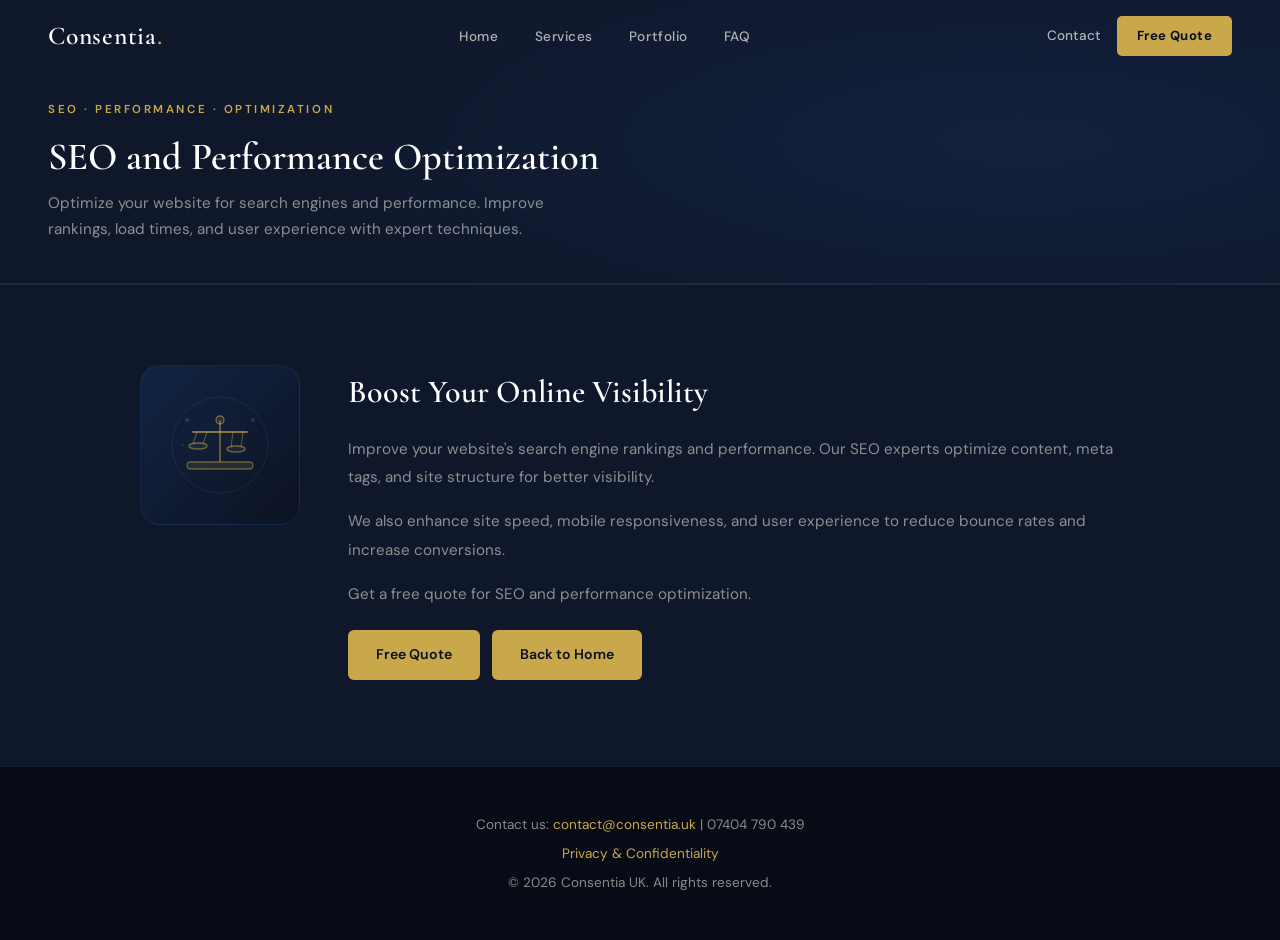
==== commit 099ef51f: "change de theme" ====
--- a/company-refusing.html
+++ b/company-refusing.html
@@ -3,28 +3,28 @@
 <head>
   <meta charset="UTF-8">
   <meta name="viewport" content="width=device-width, initial-scale=1.0">
-  <title>Company Refusing GDPR Data Deletion? | UK GDPR Escalation | Consentia</title>
+  <title>SEO and Performance Optimization | Web Optimization | Consentia</title>
   <link rel="icon" type="image/x-icon" href="/favicon/favicon.ico">
   <link rel="icon" type="image/png" sizes="96x96" href="/favicon/favicon-96x96.png">
   <link rel="icon" type="image/svg+xml" href="/favicon/favicon.svg">
   <link rel="apple-touch-icon" href="/favicon/apple-touch-icon.png">
   <link rel="manifest" href="/favicon/site.webmanifest">
   <meta name="theme-color" content="#0a0f1e">
-  <meta name="description" content="Company ignoring your GDPR deletion request? Consentia guides formal escalation, ICO complaints, enforcement action under UK GDPR.">
-  <meta name="keywords" content="company refusing deletion, GDPR enforcement, ICO complaint, data deletion request ignored, GDPR escalation, company GDPR violation, UK data protection, right to erasure not granted">
+  <meta name="description" content="SEO optimization and performance tuning for websites. Improve search rankings, load times, and user experience.">
+  <meta name="keywords" content="SEO optimization, web performance, search engine optimization, website speed, user experience">
   <meta name="author" content="Consentia">
   <link rel="canonical" href="https://consentia.uk/company-refusing.html">
   <meta name="robots" content="index,follow">
-  <meta property="og:title" content="Company Refusing to Delete Your Data — Consentia">
-  <meta property="og:description" content="We guide GDPR escalation and ICO complaints when companies refuse deletion requests.">
+  <meta property="og:title" content="SEO and Performance Optimization — Consentia">
+  <meta property="og:description" content="Expert SEO and performance optimization for websites.">
   <meta property="og:type" content="article">
   <meta property="og:url" content="https://consentia.uk/company-refusing.html">
   <meta property="og:image" content="https://consentia.uk/images/company-refuse-icon.png">
   <meta name="twitter:card" content="summary_large_image">
-  <meta name="twitter:title" content="Company Refusing to Delete Your Data — Consentia">
-  <meta name="twitter:description" content="We guide GDPR escalation and ICO complaints when companies refuse deletion requests.">
+  <meta name="twitter:title" content="SEO and Performance Optimization — Consentia">
+  <meta name="twitter:description" content="Expert SEO and performance optimization for websites.">
   <script type="application/ld+json">
-  {"@context":"https://schema.org","@type":"Article","mainEntityOfPage":{"@type":"WebPage","@id":"https://consentia.uk/company-refusing.html"},"headline":"Company Refusing to Delete Your Data","description":"Guidance to escalate GDPR deletion requests and pursue ICO complaints."}
+  {"@context":"https://schema.org","@type":"Article","mainEntityOfPage":{"@type":"WebPage","@id":"https://consentia.uk/company-refusing.html"},"headline":"SEO and Performance Optimization","description":"Expert SEO and performance optimization for websites."}
   </script>
   <link href="https://fonts.googleapis.com/css2?family=Cormorant+Garamond:ital,wght@0,400;0,600;1,400&family=DM+Sans:wght@300;400;500;600&display=swap" rel="stylesheet">
   <link href="style.css" rel="stylesheet">
@@ -35,13 +35,13 @@
   <a href="index.html" class="nav-logo"><span class="logo-text">Consentia</span></a>
   <ul class="nav-links">
     <li><a href="index.html">Home</a></li>
-    <li><a href="im-a-company.html">For Companies</a></li>
-    <li><a href="faq-individuals.html">FAQ (Individuals)</a></li>
-    <li><a href="faq-company.html">FAQ (Companies)</a></li>
+    <li><a href="im-a-company.html">Services</a></li>
+    <li><a href="faq-individuals.html">Portfolio</a></li>
+    <li><a href="faq-company.html">FAQ</a></li>
   </ul>
   <div class="nav-right">
     <a href="contact.html" class="nav-contact">Contact</a>
-    <a href="contact.html" class="nav-cta">Free Assessment</a>
+    <a href="contact.html" class="nav-cta">Free Quote</a>
   </div>
   <button class="hamburger" id="hamburger" aria-label="Menu">
     <span></span><span></span><span></span>
@@ -51,20 +51,20 @@
 <div class="mobile-drawer" id="mobileDrawer">
   <ul>
     <li><a href="index.html">Home</a></li>
-    <li><a href="im-a-company.html">For Companies</a></li>
-    <li><a href="faq-individuals.html">FAQ (Individuals)</a></li>
-    <li><a href="faq-company.html">FAQ (Companies)</a></li>
+    <li><a href="im-a-company.html">Services</a></li>
+    <li><a href="faq-individuals.html">Portfolio</a></li>
+    <li><a href="faq-company.html">FAQ</a></li>
     <li><a href="contact.html">Contact</a></li>
-    <li><a href="contact.html" class="drawer-cta">Free Assessment</a></li>
+    <li><a href="contact.html" class="drawer-cta">Free Quote</a></li>
   </ul>
 </div>
 
 <!-- No logo here — nav bar only -->
 <header class="main-header-left">
   <div class="header-text">
-    <div class="section-label">GDPR Enforcement · ICO Escalation</div>
-    <h1>Company Refusing to Delete Your Data</h1>
-    <p>We guide you through formal GDPR requests and escalation if companies ignore deletion requests or continue processing your data.</p>
+    <div class="section-label">SEO · Performance · Optimization</div>
+    <h1>SEO and Performance Optimization</h1>
+    <p>Optimize your website for search engines and performance. Improve rankings, load times, and user experience with expert techniques.</p>
   </div>
 </header>
 
@@ -98,11 +98,11 @@
       </svg>
     </div>
     <div class="service-text">
-      <h2>Enforce Your Right to Erasure</h2>
-      <p>If a company ignores your deletion request, continues sending marketing communications, or fails to respond within one month, you have enforceable rights under UK GDPR (Articles 12, 15, 17).</p>
-      <p>We guide you through structured GDPR requests, including escalation to the Information Commissioner's Office when needed.</p>
-      <p>Submit a free assessment for personalised guidance or book a consultation for urgent cases.</p>
-      <a href="contact.html" class="btn">Free Assessment</a>
+      <h2>Boost Your Online Visibility</h2>
+      <p>Improve your website's search engine rankings and performance. Our SEO experts optimize content, meta tags, and site structure for better visibility.</p>
+      <p>We also enhance site speed, mobile responsiveness, and user experience to reduce bounce rates and increase conversions.</p>
+      <p>Get a free quote for SEO and performance optimization.</p>
+      <a href="contact.html" class="btn">Free Quote</a>
       <a href="index.html" class="btn">Back to Home</a>
     </div>
   </div>
--- a/style.css
+++ b/style.css
@@ -543,6 +543,72 @@
 }
 
 /* =====================
+   PROCESS SECTION
+   ===================== */
+.process-section {
+  padding: 100px 48px;
+  background: var(--ink);
+  border-top: 1px solid var(--ink-border);
+}
+.process-inner {
+  max-width: 920px;
+  margin: 0 auto;
+  padding: 56px 52px;
+  background: rgba(255,255,255,0.03);
+  border: 1px solid rgba(255,255,255,0.08);
+  border-radius: var(--radius-lg);
+  box-shadow: var(--shadow-md);
+}
+.process-inner .section-label {
+  margin-bottom: 10px;
+}
+.process-inner .section-title {
+  margin-bottom: 32px;
+  text-align: center;
+}
+.process-steps {
+  list-style: none;
+  padding: 0;
+  margin: 0;
+  display: grid;
+  gap: 16px;
+}
+.process-steps li {
+  display: grid;
+  grid-template-columns: 54px minmax(0, 1fr);
+  gap: 18px;
+  align-items: flex-start;
+  padding: 22px 20px;
+  border-radius: 16px;
+  background: rgba(255,255,255,0.04);
+  border: 1px solid rgba(255,255,255,0.07);
+}
+.process-steps li strong {
+  display: inline-flex;
+  align-items: center;
+  justify-content: center;
+  width: 44px;
+  height: 44px;
+  border-radius: 14px;
+  background: rgba(201,168,76,0.12);
+  color: var(--gold);
+  font-family: var(--font-serif);
+  font-size: 1.05rem;
+  font-weight: 700;
+}
+.process-steps li {
+  color: var(--cream);
+  font-size: 0.98rem;
+  line-height: 1.75;
+}
+.process-steps li::marker {
+  display: none;
+}
+.process-steps li p {
+  margin: 0;
+}
+
+/* =====================
    QUOTE BANNER
    ===================== */
 .quote-banner {
@@ -1220,6 +1286,155 @@
   color: var(--text-muted);
   font-size: 0.95rem;
   line-height: 1.85;
+}
+
+/* ============================================================
+   PRIVACY POLICY — Trust & Confidence Styling
+   ============================================================ */
+
+.policy-header {
+  background: linear-gradient(135deg, #0a0f1e 0%, #0f172a 50%, #141c2e 100%);
+  border-bottom: 2px solid var(--gold);
+  box-shadow: inset 0 1px 0 rgba(201,168,76,0.2);
+}
+
+.policy-header .section-label {
+  font-size: 0.85rem;
+  font-weight: 600;
+  color: var(--gold);
+  letter-spacing: 0.08em;
+  text-transform: uppercase;
+  margin-bottom: 14px;
+  display: inline-block;
+}
+
+.policy-header h1 {
+  color: var(--white);
+  font-size: clamp(1.8rem, 4vw, 2.8rem);
+  font-weight: 600;
+  line-height: 1.15;
+  margin-bottom: 14px;
+}
+
+.policy-header p {
+  color: var(--gold-light);
+  font-size: 1.05rem;
+  letter-spacing: 0.3px;
+  line-height: 1.7;
+}
+
+/* Policy Intro Section with Trust Badge */
+.policy-intro {
+  background: linear-gradient(to right, #0a0f1e, #0f172a);
+  border-left: 4px solid var(--gold);
+  padding: 60px 48px !important;
+}
+
+.trust-badge {
+  display: inline-block;
+  background: rgba(201,168,76,0.15);
+  border: 1px solid var(--gold);
+  color: var(--gold);
+  padding: 8px 16px;
+  border-radius: 24px;
+  font-size: 0.85rem;
+  font-weight: 600;
+  margin-bottom: 18px;
+  letter-spacing: 0.5px;
+}
+
+.policy-intro p {
+  color: var(--cream);
+  font-size: 1rem;
+  line-height: 1.8;
+}
+
+.policy-intro strong {
+  color: var(--gold-light);
+  font-weight: 600;
+}
+
+/* Policy Sections with Icons */
+.policy-section {
+  position: relative;
+  padding: 60px 48px !important;
+  border-left: 3px solid transparent;
+  transition: border-color 0.3s ease;
+}
+
+.policy-section:not(.alt-bg) {
+  border-left-color: var(--blue-pale);
+}
+
+.policy-section.alt-bg {
+  border-left-color: var(--gold);
+}
+
+.policy-section:hover {
+  border-left-color: var(--gold-light);
+}
+
+.policy-icon {
+  font-size: 2.2rem;
+  margin-bottom: 16px;
+  display: inline-block;
+  opacity: 0.95;
+}
+
+.policy-section h2 {
+  color: var(--white);
+  font-size: 1.4rem;
+  font-weight: 600;
+  margin-bottom: 14px;
+  margin-top: 0;
+  line-height: 1.3;
+}
+
+.policy-section p {
+  color: var(--text-muted);
+  line-height: 1.8;
+  margin-bottom: 12px;
+}
+
+.policy-list {
+  list-style: none;
+  padding: 0;
+  margin: 16px 0;
+}
+
+.policy-list li {
+  color: var(--cream-dim);
+  padding: 10px 0 10px 24px;
+  position: relative;
+  line-height: 1.7;
+  font-size: 0.98rem;
+}
+
+.policy-list li::before {
+  content: '→';
+  position: absolute;
+  left: 0;
+  color: var(--gold);
+  font-weight: 600;
+}
+
+.policy-list li strong {
+  color: var(--gold-light);
+  font-weight: 600;
+}
+
+/* Trust Link Styling */
+.trust-link {
+  color: var(--gold-light);
+  font-weight: 600;
+  text-decoration: none;
+  border-bottom: 1px solid var(--gold);
+  transition: all 0.2s ease;
+}
+
+.trust-link:hover {
+  color: var(--white);
+  border-bottom-color: var(--white);
 }
 
 /* =====================
